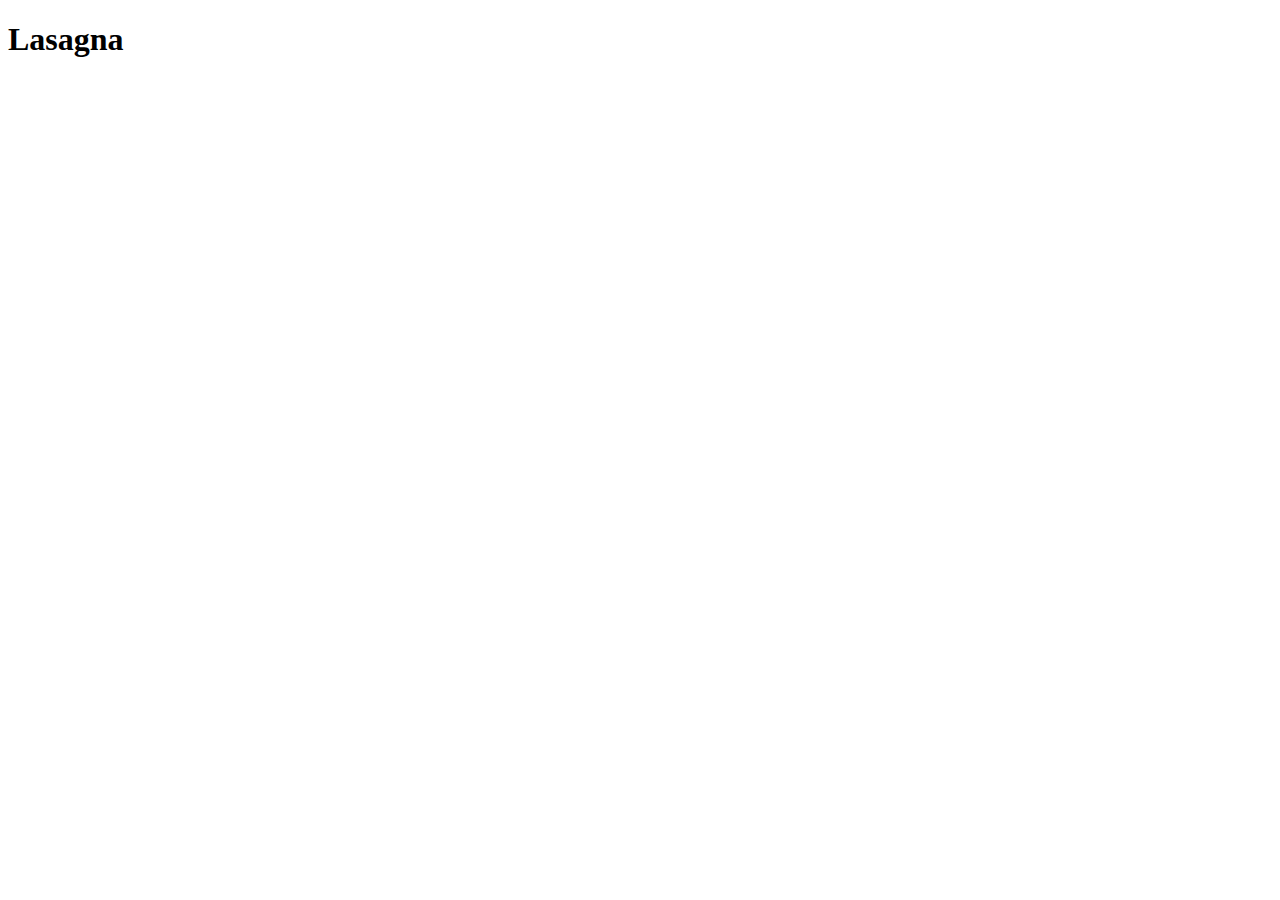
==== recipes/lasagna.html @ 687c2707 "Added setup for recipe site" ====
<!DOCTYPE html>
<html lang="en">
<head>
    <meta charset="UTF-8">
    <meta http-equiv="X-UA-Compatible" content="IE=edge">
    <meta name="viewport" content="width=device-width, initial-scale=1.0">
    <title>Lasagna</title>
</head>
<body>
    <h1>Lasagna</h1>
</body>
</html>
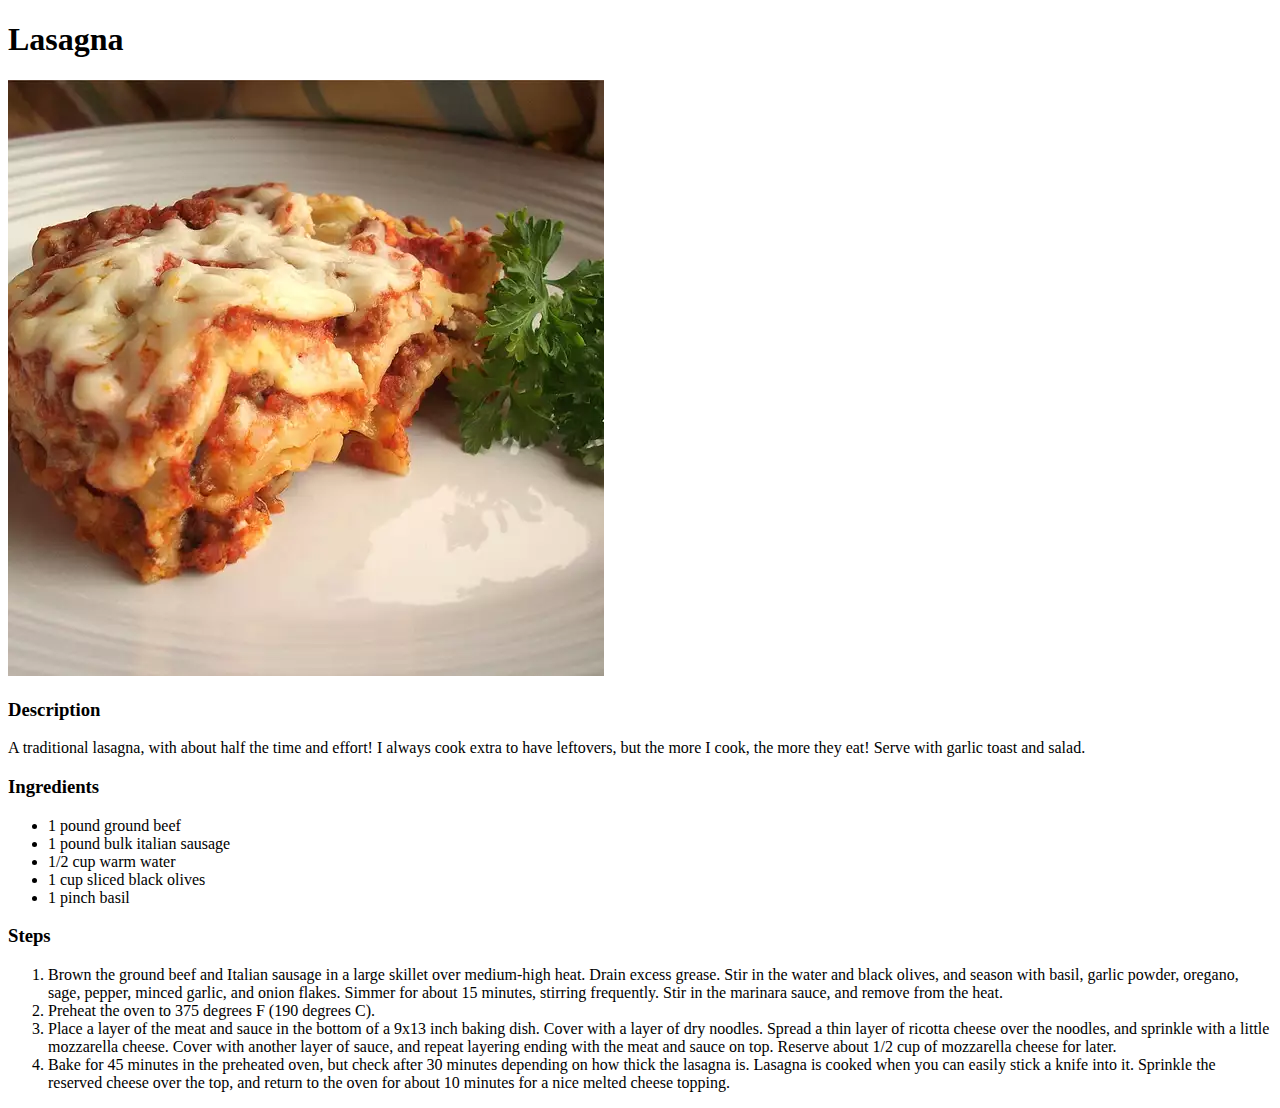
==== commit a0553bf1: "added 3 recipes with full page layout, content, and linking to index" ====
--- a/recipes/lasagna.html
+++ b/recipes/lasagna.html
@@ -8,5 +8,26 @@
 </head>
 <body>
     <h1>Lasagna</h1>
+    <img src="../img/lasagna.webp" alt="Lasagna">
+    <h3>Description</h3>
+    <p>A traditional lasagna, with about half the time and 
+       effort! I always cook extra to have leftovers, but
+       the more I cook, the more they eat! Serve with garlic 
+       toast and salad.</p>
+    <h3>Ingredients</h3>
+    <ul>
+        <li>1 pound ground beef</li>
+        <li>1 pound bulk italian sausage</li>
+        <li>1/2 cup warm water</li>
+        <li>1 cup sliced black olives</li>
+        <li>1 pinch basil</li>
+    </ul>
+    <h3>Steps</h3>
+    <ol>
+        <li>Brown the ground beef and Italian sausage in a large skillet over medium-high heat. Drain excess grease. Stir in the water and black olives, and season with basil, garlic powder, oregano, sage, pepper, minced garlic, and onion flakes. Simmer for about 15 minutes, stirring frequently. Stir in the marinara sauce, and remove from the heat.</li>
+        <li>Preheat the oven to 375 degrees F (190 degrees C).</li>
+        <li>Place a layer of the meat and sauce in the bottom of a 9x13 inch baking dish. Cover with a layer of dry noodles. Spread a thin layer of ricotta cheese over the noodles, and sprinkle with a little mozzarella cheese. Cover with another layer of sauce, and repeat layering ending with the meat and sauce on top. Reserve about 1/2 cup of mozzarella cheese for later.</li>
+        <li>Bake for 45 minutes in the preheated oven, but check after 30 minutes depending on how thick the lasagna is. Lasagna is cooked when you can easily stick a knife into it. Sprinkle the reserved cheese over the top, and return to the oven for about 10 minutes for a nice melted cheese topping.</li>
+    </ol>
 </body>
 </html>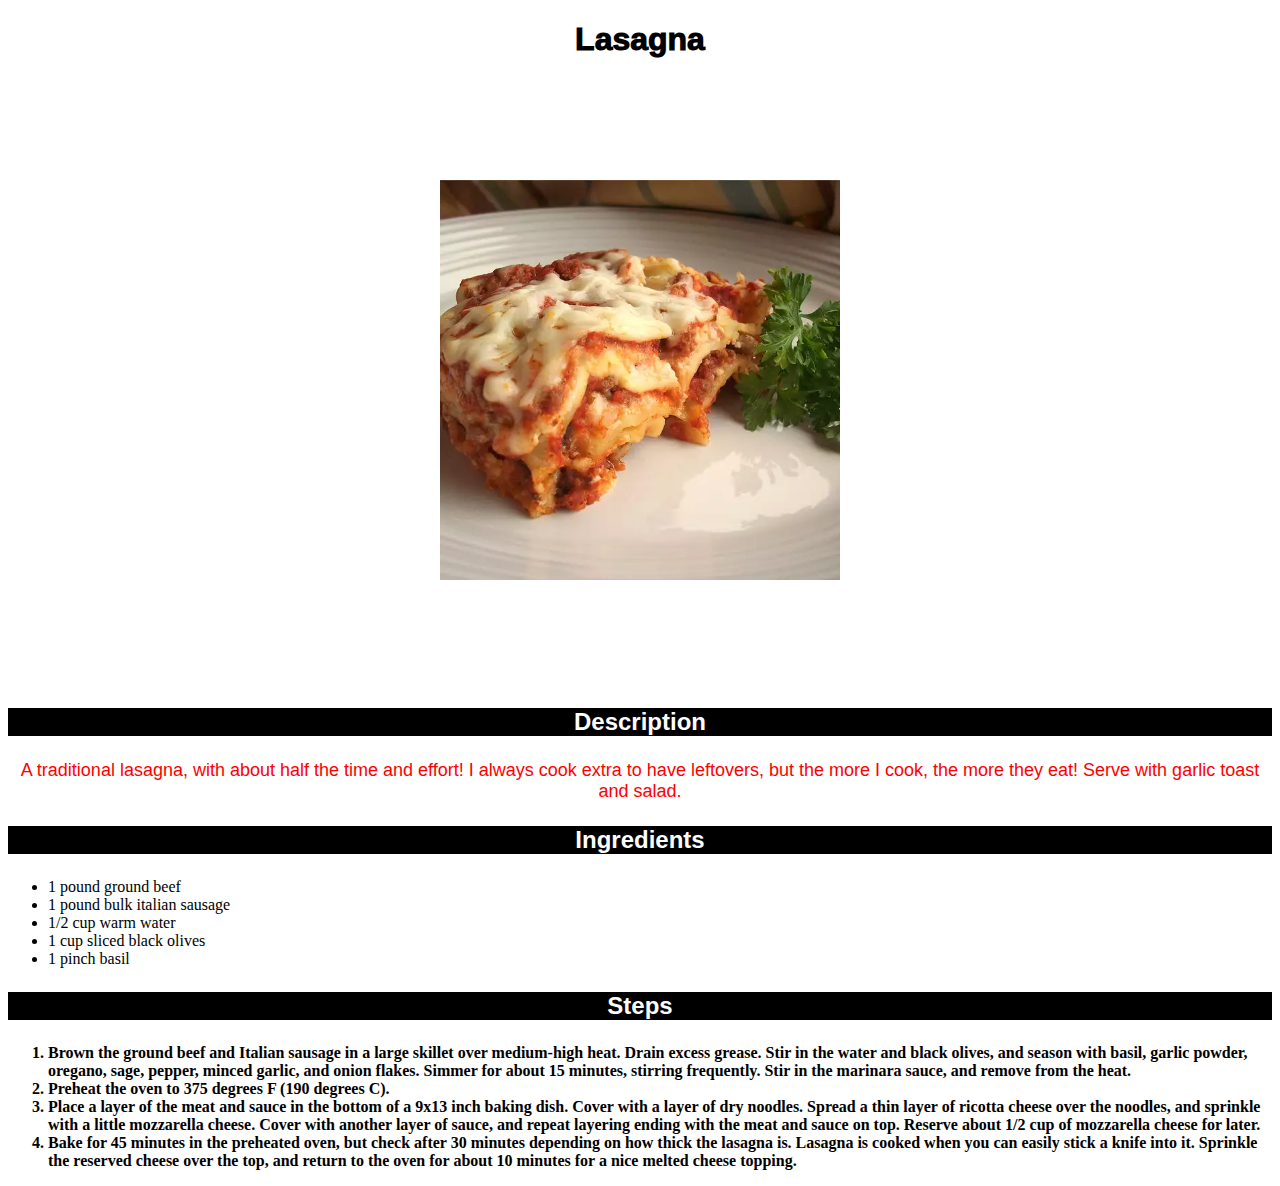
==== commit f004abc5: "add simple styling to pages" ====
--- a/recipes/lasagna.html
+++ b/recipes/lasagna.html
@@ -4,6 +4,7 @@
     <meta charset="UTF-8">
     <meta http-equiv="X-UA-Compatible" content="IE=edge">
     <meta name="viewport" content="width=device-width, initial-scale=1.0">
+    <link rel="stylesheet" href="../css/style.css">
     <title>Lasagna</title>
 </head>
 <body>
--- a/css/style.css
+++ b/css/style.css
@@ -0,0 +1,41 @@
+* {
+    text-align: center;
+}
+
+h1 {
+    font-weight: 1000;
+    font-family: 'Franklin Gothic Medium', 'Arial Narrow', Arial, sans-serif;
+}
+
+a {
+    font-weight: bold;
+    font-family: 'Courier New', Courier, monospace;
+
+}
+
+img {
+    height: auto;
+    width: 400px;
+    padding: 100px;
+}
+
+h3 {
+    background-color: black;
+    color: white;
+    font-size: 24px;
+    font-family: 'Lucida Sans', 'Lucida Sans Regular', 'Lucida Grande', 'Lucida Sans Unicode', Geneva, Verdana, sans-serif;
+}
+
+p {
+    font-size: 18px;
+    font-family: Impact, Haettenschweiler, 'Arial Narrow Bold', sans-serif;
+    color: red;
+}
+
+li {
+    text-align: left;
+}
+
+ol {
+    font-weight: bold;
+}
